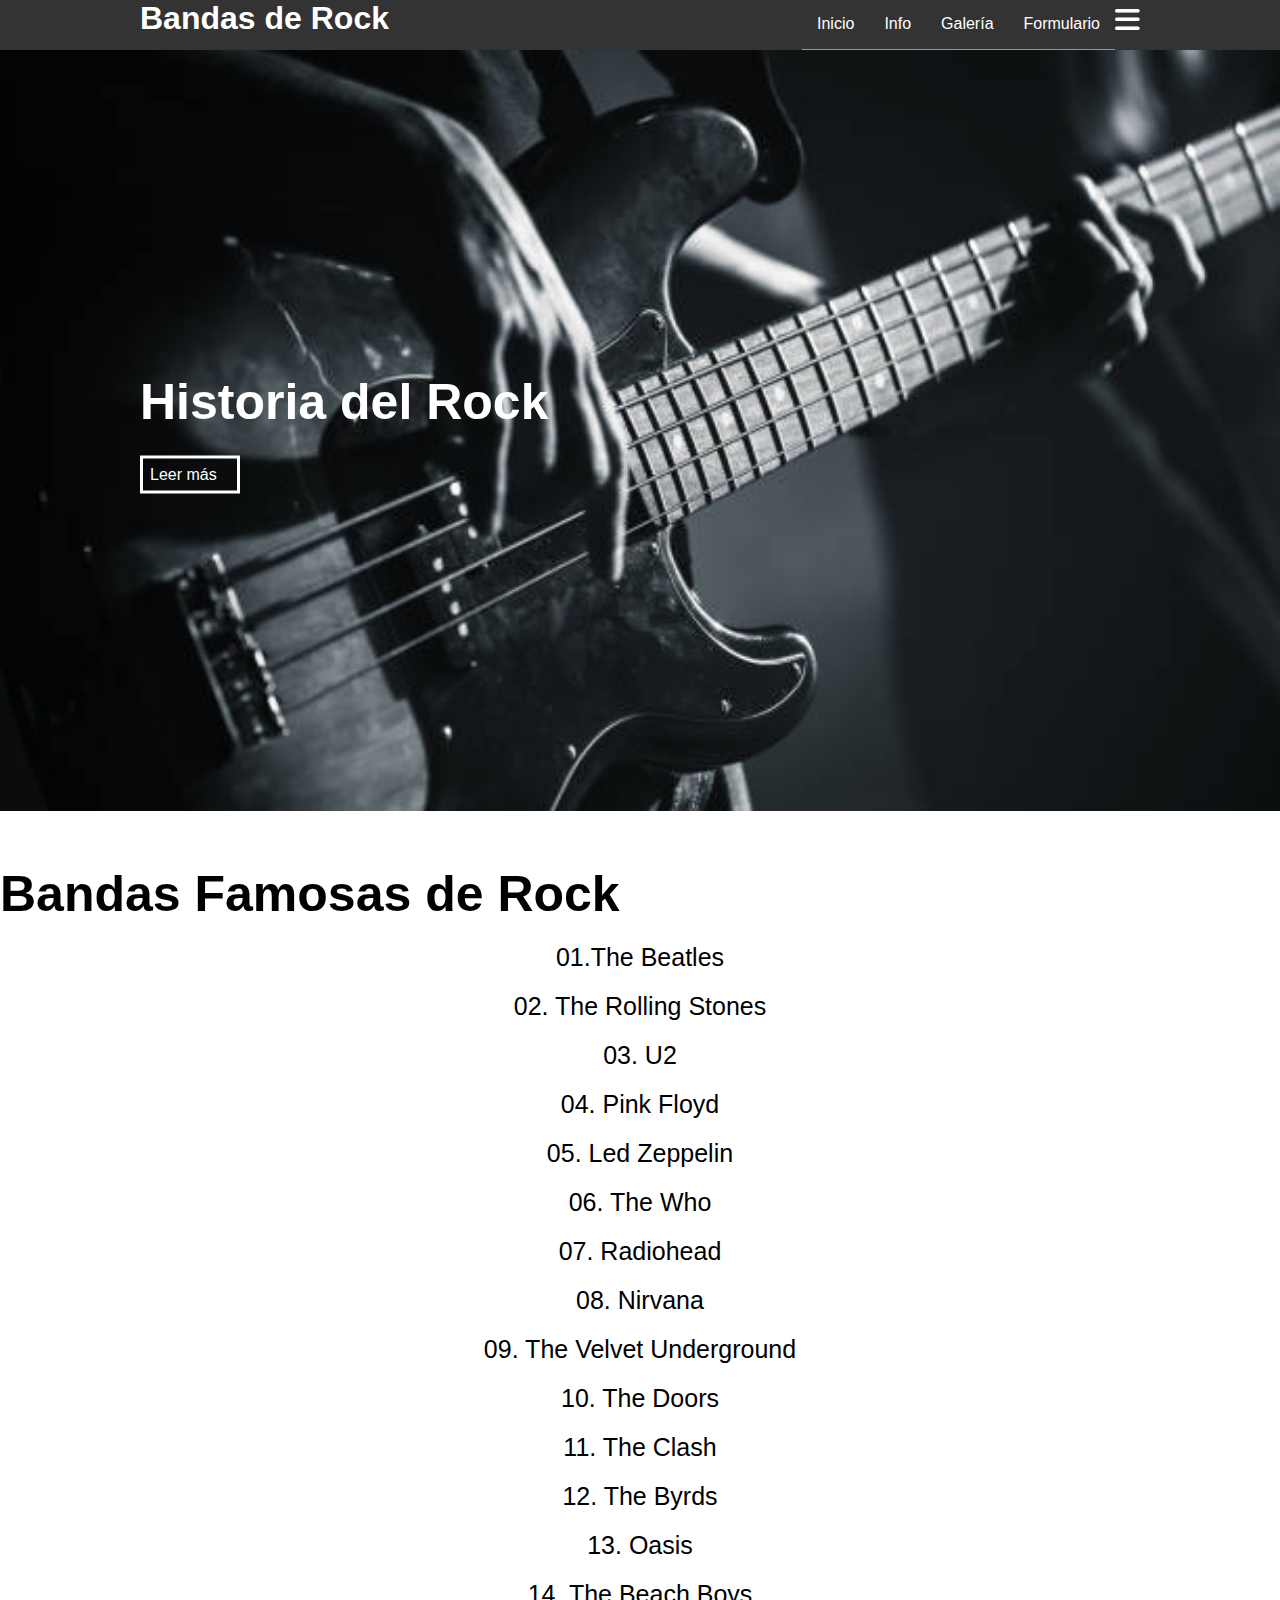
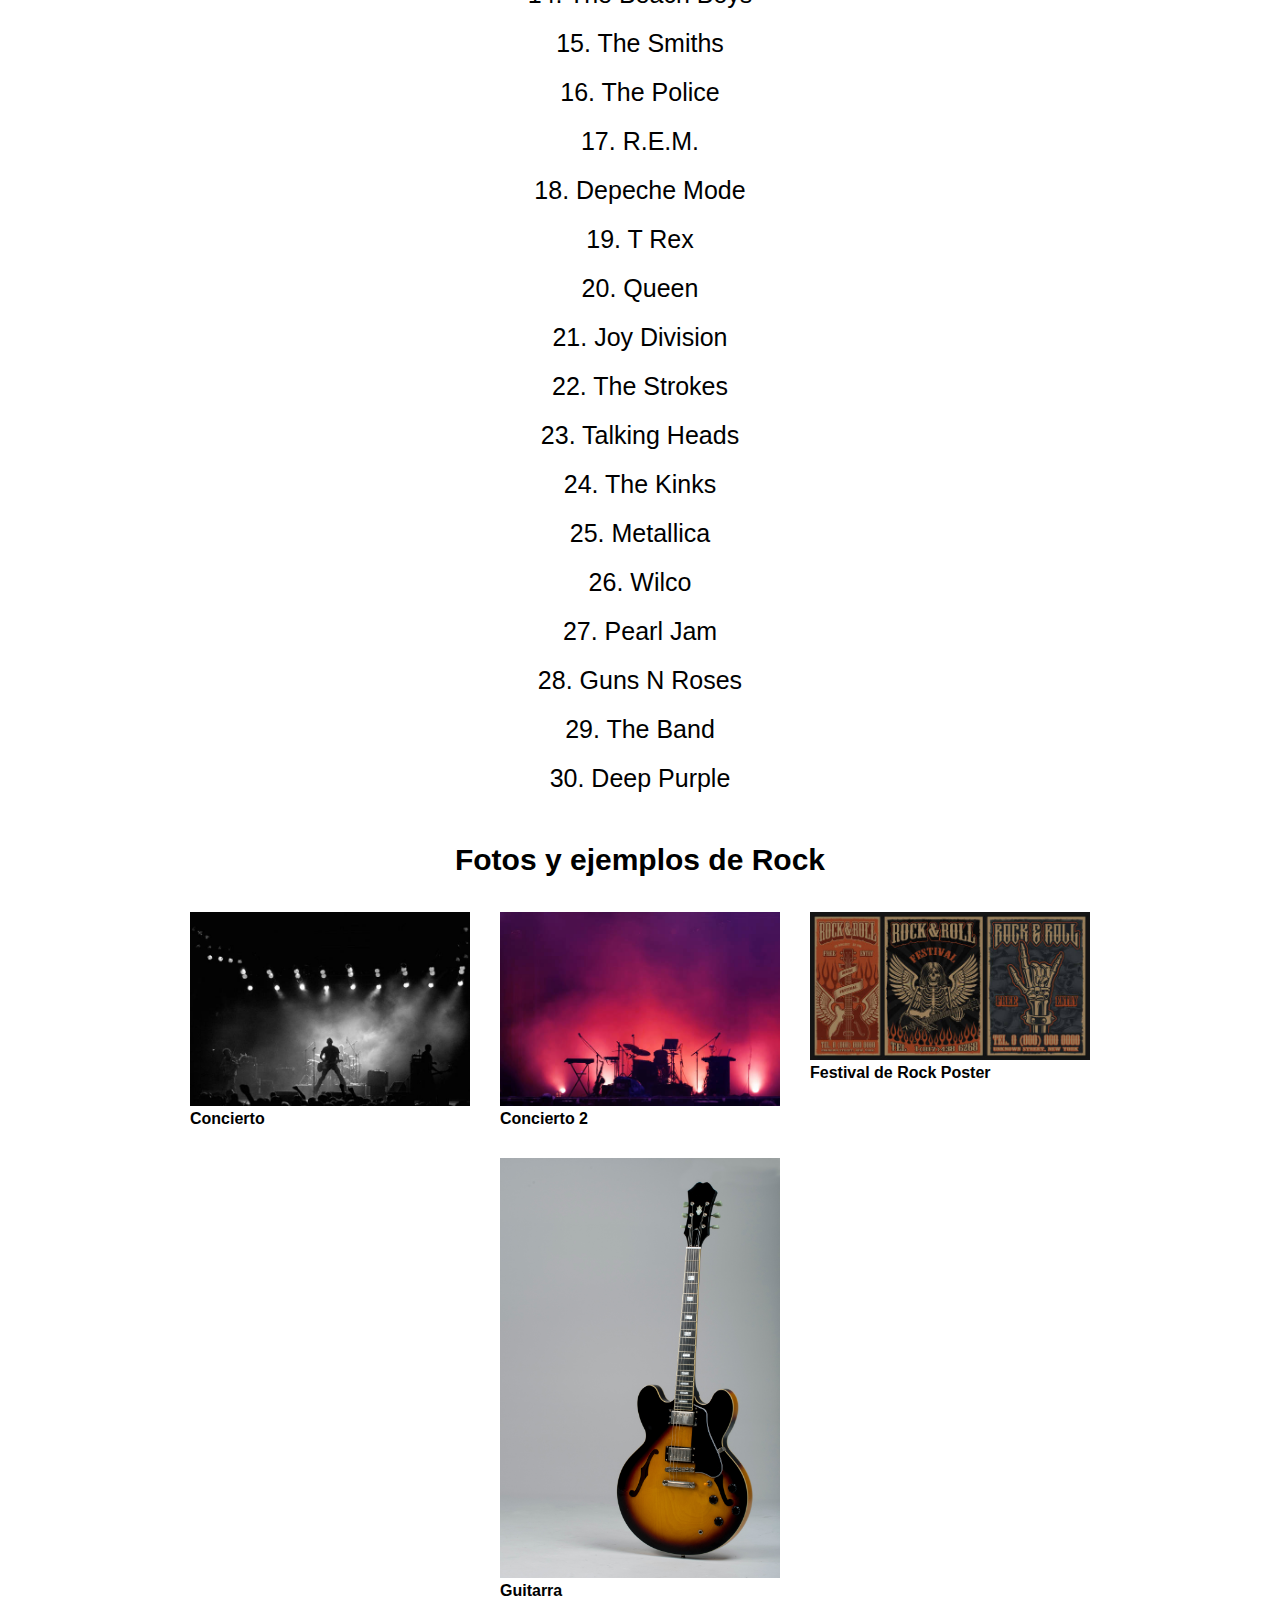
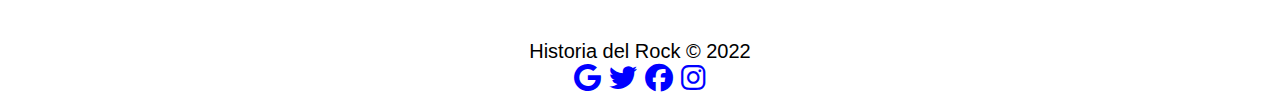
==== Index.html @ c78fe569 "Initial commit" ====
<!DOCTYPE html>
<html lang="en">
<head>
    <title>Historia del Rock</title>
    <meta charset="UTF-8">
    <meta http-equiv="X-UA-Compatible" content="IE=edge">
    <meta name="viewport" content="width=device-width, initial-scale=1.0">
    <link rel="stylesheet" href="Estilo Css/estilo.css">
    <link rel="stylesheet" href="Estilo Css/menu.css">
    <link rel="stylesheet" href="https://cdnjs.cloudflare.com/ajax/libs/font-awesome/6.1.1/css/all.min.css">
    <link rel="stylesheet" href="Estilo Css/banner.css">
    <link rel="stylesheet" href="Estilo Css/blog.css">
</head>

<body>


   
    <header>  
        <div class="contenedor">
            <h1>Bandas de Rock</h1>
            <input type="checkbox" id="menu-bar">
            <label class="fa-solid fa-bars" for="menu-bar"></label>
            <nav class="menu">
                <a href="Index.html">Inicio</a>
                <a href="Información.html">Info</a>
                <a href="Galería.html">Galería</a>
                <a href="Formulario.html">Formulario</a>
            </nav>    
          </div>
   </header>

   <main>
       <section id="banner">
           <img src="Recursos/ImagenGuitarra.jpg">
           <div class="contenedor">
           <h2>Historia del Rock</h2>
           
           <a href="Información.html">Leer más</a>
           </div>
       </section>

       <section id="banner">
           <h2>Bandas Famosas de Rock</h2>
           <ul>
            <li>01.The Beatles</li>

            <li>02. The Rolling Stones</li>
            
            <li>03. U2</li>
            
            <li>04. Pink Floyd</li>
            
            <li>05. Led Zeppelin</li>
            
            <li>06. The Who</li>
            
            <li>07. Radiohead</li>
            
            <li>08. Nirvana</li>
            
            <li>09. The Velvet Underground</li>
            
            <li>10. The Doors</li>
            
            <li>11. The Clash</li>
            
            <li>12. The Byrds</li>
            
            <li>13. Oasis</li>
            
            <li>14. The Beach Boys</li>
            
            <li>15. The Smiths</li>
            
            <li>16. The Police</li>
            
            <li>17. R.E.M.</li>
            
            <li>18. Depeche Mode</li>
            
            <li>19. T Rex</li>
            
            <li>20. Queen</li>
            
            <li>21. Joy Division</li>
            
            <li>22. The Strokes</li>
            
            <li>23. Talking Heads</li>
            
            <li>24. The Kinks</li>
            
            <li>25. Metallica</li>
            
            </li><li>26. Wilco</li>
            
            <li>27. Pearl Jam</li>
            
            <li>28. Guns N Roses</li>
            
            <li>29. The Band</li>
            
            <li>30. Deep Purple</li>
           

           </ul>

       </section>

       <section id="blog">
            <h3>Fotos y ejemplos de Rock</h3>
            <div class="contenedor">
                <article>
                    <img src="Recursos/Rock1.jpg">
                    <h4>Concierto</h4>
                </article>
                <article>
                    <img src="Recursos/Rock2.jpg">
                    <h4>Concierto 2</h4>
                </article>
                <article>
                    <img src="Recursos/Rock3.jpg">
                    <h4>Festival de Rock Poster</h4>
                </article>
                <article>
                    <img src="Recursos/Guitarra.jpg">
                    <h4>Guitarra</h4>
                </article>
            </div>
  
    </main>

    <footer>
        <div class="contenedor">
            <p class="copy">Historia del Rock &copy; 2022</p>
            <div class="redes">
                <a class="fa-brands fa-google" href="https://www.google.com.ar/"></a>
                <a class="fa-brands fa-twitter" href="https://twitter.com/"></a>
                <a class="fa-brands fa-facebook" href="https://www.facebook.com/"></a>
                <a class="fa-brands fa-instagram" href="https://www.instagram.com/"></a>
            </div>
       </div>
    </footer>
  

</body>
</html>
---- Estilo Css/estilo.css ----
*{
  margin: 0%;
  padding: 0%;
  box-sizing: border-box;
}

body{
  font-family: sans-serif;
  
}
header{
 
  width: 100%;
  height: 50px;
  background: #333;
  color: #fff;
  position: fixed;
  top: 0;
  left: 0;
  z-index: 100;

}

header .contenedor {
  display: table;
}

.contenedor {

  width: 98%;
  margin: auto;


}
h1{	
  float: left;

}

h1 {
	-webkit-animation: tracking-in-expand 1s cubic-bezier(0.215, 0.610, 0.355, 1.000) both;
	        animation: tracking-in-expand 1s cubic-bezier(0.215, 0.610, 0.355, 1.000) both;
}
@-webkit-keyframes tracking-in-expand {
  0% {
    letter-spacing: -0.5em;
    opacity: 0;
  }
  40% {
    opacity: 0.6;
  }
  100% {
    opacity: 1;
  }
}
@keyframes tracking-in-expand {
  0% {
    letter-spacing: -0.5em;
    opacity: 0;
  }
  40% {
    opacity: 0.6;
  }
  100% {
    opacity: 1;
  }
}


section {
  width: 100%;
  margin-bottom:25px
}

#bienvenidos {
  text-align: center;
 
}

.copy {
  font-size: 20px;
}

footer .contenedor {
  display: flex;
  flex-wrap: wrap;
  justify-content: center;
}
.redes {
  width: 100%;
  text-align: center;
  font-size: 28px;
}

.redes a {
  color: blue;
  text-decoration: none;
}

@media (min-width:1024px) {
  .contenedor {
    width: 1000px;
  }
}
---- Estilo Css/menu.css ----
#menu-bar {
    display: none;
}

header label {
    float: right;
    font-size: 28px;
    margin: 6px 0;
    cursor: pointer;
}

.menu {
    position: absolute;
    top: 50px;
    left: 0;
    width: 100%;
    height: 100vh;
    background: rgba(51,51,51,0.9);
    transition: all 0.5s;
    transform: translateX(-100%);
}

.menu a {

    display: block;
    color: #fff;
    height: 50px;
    text-decoration: none;
    padding: 15px;
    border-bottom: 1px solid rgba(255,255,255,0.5);
}
.menu a:hover {
    background: rgba(255,255,255,0.3);
}
#menu-bar:checked ~ .menu {
    transform: translateX(0%);
}
@media (min-width:1024px){
    .menu {
        position: static;
        width: auto;
        height: auto;
        transform: translateX(0%);
        float: right;
        display: flex;
    }

    header label {
        display: none;
    }
}
---- Estilo Css/banner.css ----
#banner{
    margin-top: 50px;
    position: relative;
}

#banner img {
    width: 100%;
    height: 100%;
}

#banner .contenedor {
    position: absolute;
    top: 50%;
    left: 50%;
    transform: translateX(-50%) translateY(-50%);
    color: rgb(255, 255, 255);
    
    
}


#banner a {
    display: block;
    width: 100px;
    color: #fff;
    text-decoration: none;
    padding: 7px;
    margin-top: 10px;
    border: 3px solid #fff
}
#banner a:hover {
    background: rgba(51,51,51,0.5);
}

#banner a:hover {
    background: rgba(51,51,51,0.5);
}
@media (min-width:480px) {
    #banner h2{
        font-size: 50px;
    }
    #banner a {
        margin-top: 25px;
    }
}
@media (win-width:768px) {
    #banner {
        height: 300px;
        overflow: hidden;
    }

    #banner img {
        height: auto;
        margin-top: -100px;
    }
}
@media (win-width:1024px) {
    #banner img{
        margin-top: -200px;        
    }
}
---- Estilo Css/blog.css ----
#blog h3 {
    margin: 20px;
    text-align: center;
    font-size: 30px;
}

#blog h4 {
    font-size: 20;
}



#blog .contenedor {
    display: flex;
    justify-content: center;
    flex-wrap: wrap;
}

#blog article {
    margin: 15px;
}

#blog img {
    width: 100%;
    max-width: 280px;
}



section  {
    margin-top: 50px;
}
li {
    margin-top: 20px;
    display: flex;
    justify-content: center;
    flex-wrap: wrap;
    font-size: 25px;
}
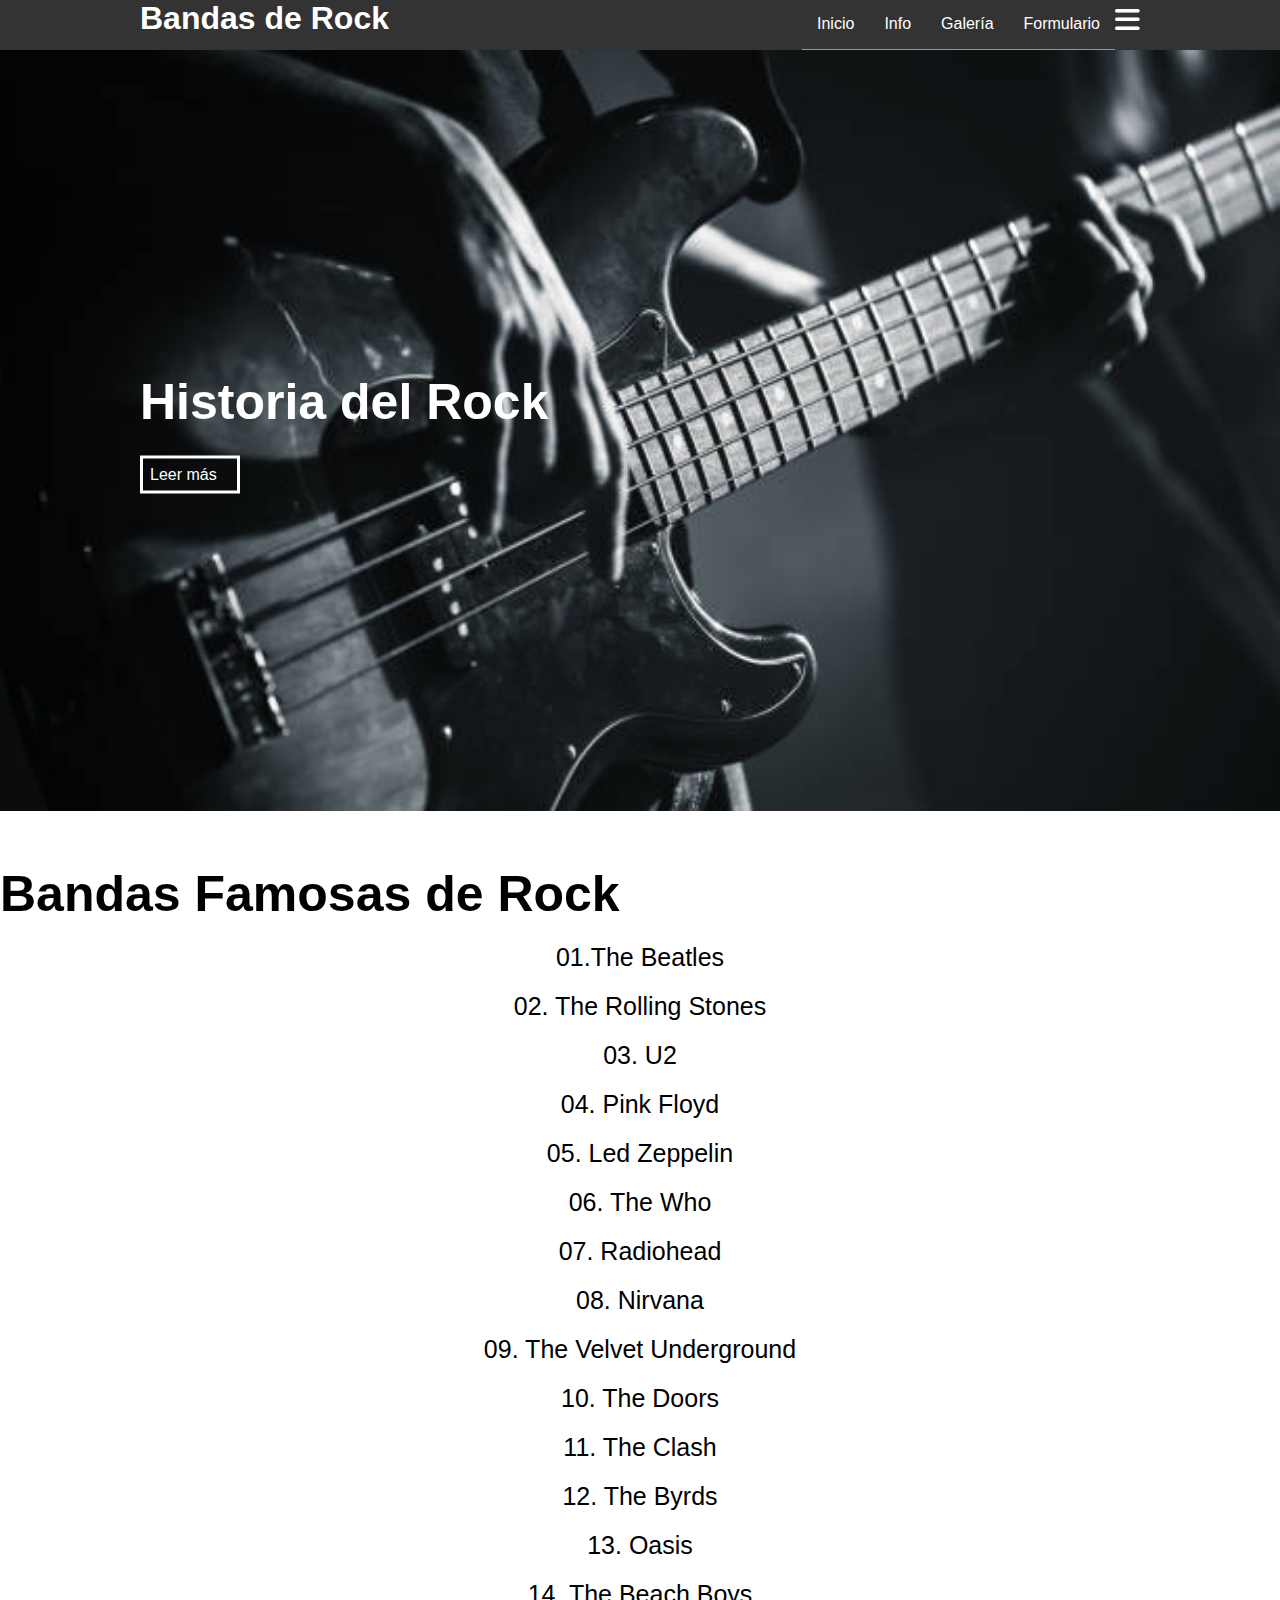
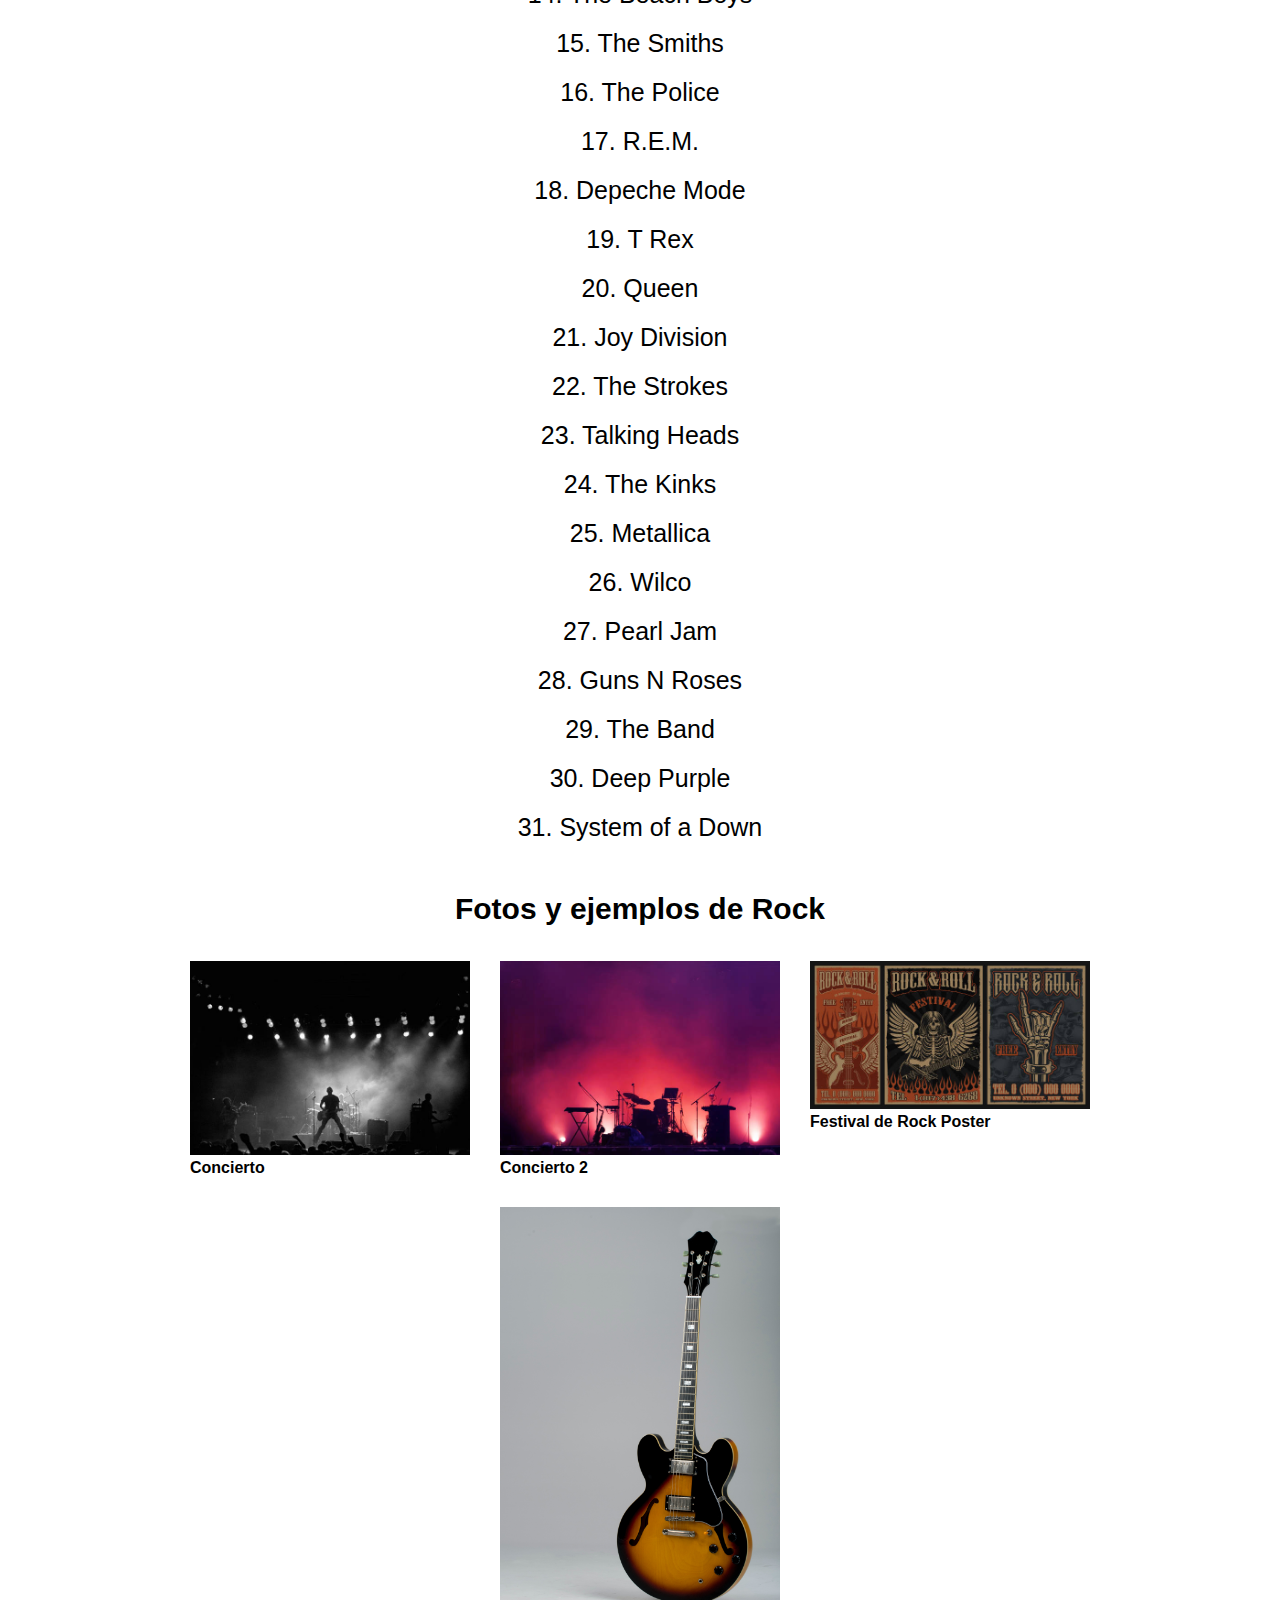
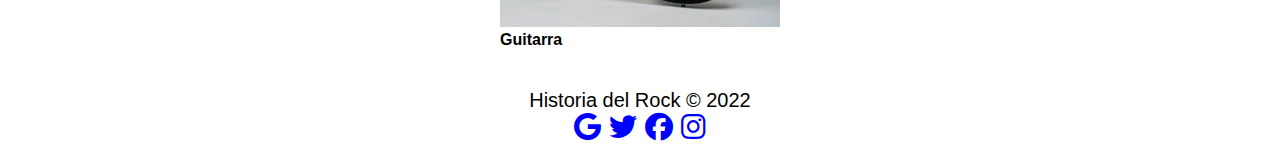
==== commit 7a3de156: "Segundo commit" ====
--- a/Index.html
+++ b/Index.html
@@ -93,7 +93,7 @@
             
             <li>25. Metallica</li>
             
-            </li><li>26. Wilco</li>
+            <li>26. Wilco</li>
             
             <li>27. Pearl Jam</li>
             
@@ -102,6 +102,8 @@
             <li>29. The Band</li>
             
             <li>30. Deep Purple</li>
+
+            <li>31. System of a Down</li>
            
 
            </ul>
--- a/Estilo Css/estilo.css
+++ b/Estilo Css/estilo.css
@@ -72,11 +72,6 @@
   margin-bottom:25px
 }
 
-#bienvenidos {
-  text-align: center;
- 
-}
-
 .copy {
   font-size: 20px;
 }
